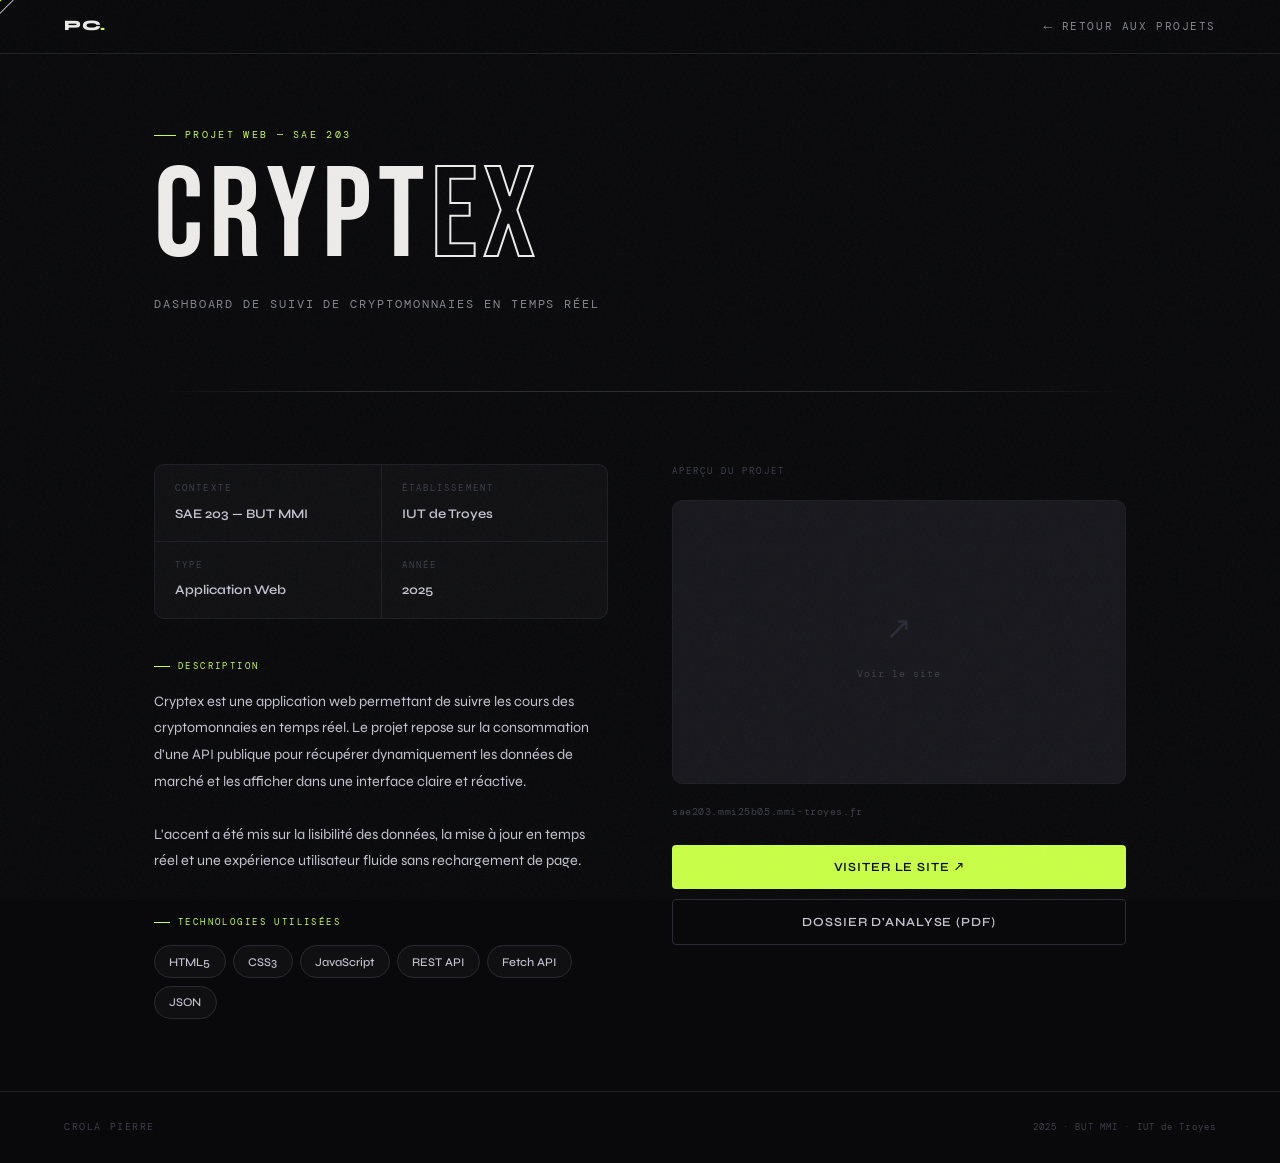
==== projets/cryptex.html @ ce0aba1f "poggers" ====
<!DOCTYPE html>
<html lang="fr">
<head>
  <meta charset="UTF-8">
  <meta name="viewport" content="width=device-width, initial-scale=1.0">
  <title>Cryptex — Crola Pierre</title>
  <link rel="preconnect" href="https://fonts.googleapis.com">
  <link href="https://fonts.googleapis.com/css2?family=Bebas+Neue&family=Syne:wght@400;600;700;800&family=DM+Mono:ital,wght@0,300;0,400;0,500;1,300&family=Instrument+Serif:ital@1&display=swap" rel="stylesheet">
  <style>

    /* ════════════════════════════════════════════════
       TOKENS — identical design system
    ════════════════════════════════════════════════ */
    :root {
      --bg:             #09090b;
      --surface:        #101013;
      --surface-raised: #17171c;
      --border:         #1e1e25;
      --border-bright:  #2a2a34;

      --text-dim:       #3e3e4a;
      --text:           #84848f;
      --text-bright:    #c4c3d0;
      --white:          #edecea;

      --accent:         #c9ff47;
      --accent-soft:    rgba(201,255,71,0.06);
      --accent-glow:    rgba(201,255,71,0.18);
      --accent-border:  rgba(201,255,71,0.3);

      --font-d: 'Syne', system-ui, sans-serif;
      --font-h: 'Bebas Neue', 'Arial Narrow', sans-serif;
      --font-m: 'DM Mono', 'Courier New', monospace;
      --font-s: 'Instrument Serif', Georgia, serif;

      --r: 4px; --rl: 10px;
      --max: 1100px;
      --px: clamp(1.5rem, 5vw, 4rem);
    }

    *, *::before, *::after { box-sizing: border-box; margin: 0; padding: 0; }
    html { scroll-behavior: smooth; }
    * { cursor: none !important; }
    body {
      font-family: var(--font-d); background: var(--bg); color: var(--text);
      line-height: 1.7; -webkit-font-smoothing: antialiased;
      cursor: none; overflow-x: hidden;
    }
    ::-webkit-scrollbar { width: 3px; }
    ::-webkit-scrollbar-track { background: var(--bg); }
    ::-webkit-scrollbar-thumb { background: var(--border-bright); border-radius: 99px; }
    h1, h2, h3 { font-family: var(--font-d); color: var(--white); letter-spacing: -0.03em; line-height: 1; }
    a { color: inherit; text-decoration: none; }

    /* ── CURSOR — rotating diamond ── */
    .cursor {
      position: fixed; width: 20px; height: 20px;
      border: 1.5px solid var(--white);
      pointer-events: none; z-index: 9999;
      transform: translate(-50%,-50%) rotate(45deg);
      transition: width 0.4s cubic-bezier(0.16,1,0.3,1),
                  height 0.4s cubic-bezier(0.16,1,0.3,1),
                  transform 0.45s cubic-bezier(0.16,1,0.3,1),
                  border-color 0.3s;
      mix-blend-mode: difference;
    }
    .cursor.hov {
      width: 32px; height: 32px;
      transform: translate(-50%,-50%) rotate(0deg);
      border-color: var(--accent);
    }
    .cursor-dot {
      position: fixed; width: 3px; height: 3px;
      background: var(--accent);
      pointer-events: none; z-index: 9999;
      transform: translate(-50%,-50%); mix-blend-mode: difference;
    }

    /* ── GRAIN ── */
    .grain {
      position: fixed; inset: 0; pointer-events: none; z-index: 8000; opacity: 0.04;
      background-image: url("data:image/svg+xml,%3Csvg viewBox='0 0 512 512' xmlns='http://www.w3.org/2000/svg'%3E%3Cfilter id='n'%3E%3CfeTurbulence type='fractalNoise' baseFrequency='0.85' numOctaves='4' stitchTiles='stitch'/%3E%3C/filter%3E%3Crect width='100%25' height='100%25' filter='url(%23n)'/%3E%3C/svg%3E");
      background-size: 220px 220px;
    }

    /* ── HEADER ── */
    header {
      position: fixed; inset: 0 0 auto 0; z-index: 500;
      display: flex; align-items: center; justify-content: space-between;
      padding: 0 var(--px); height: 54px;
      background: rgba(9,9,11,0.84); backdrop-filter: blur(20px);
      border-bottom: 1px solid var(--border);
    }
    .logo {
      font-family: var(--font-d); font-weight: 800; font-size: 0.9rem;
      letter-spacing: 0.05em; text-transform: uppercase; color: var(--white);
      transition: color 0.2s;
    }
    .logo span { color: var(--accent); }
    .logo:hover { color: var(--accent); }
    .back {
      display: flex; align-items: center; gap: 0.5rem;
      font-family: var(--font-m); font-size: 0.7rem;
      letter-spacing: 0.14em; text-transform: uppercase;
      color: var(--text); transition: color 0.2s;
    }
    .back::before { content: '←'; font-size: 0.9rem; }
    .back:hover { color: var(--accent); }

    /* ── BUTTONS ── */
    .btn {
      display: inline-flex; align-items: center; gap: 0.4rem;
      padding: 0.72rem 1.4rem; font-family: var(--font-d);
      font-size: 0.78rem; font-weight: 600;
      letter-spacing: 0.07em; text-transform: uppercase;
      border-radius: var(--r); border: none; cursor: none;
      transition: background 0.2s, color 0.2s, transform 0.15s, box-shadow 0.25s;
      width: 100%;
      justify-content: center;
    }
    .btn:active { transform: translateY(1px); }
    .btn-primary { background: var(--accent); color: #09090b; }
    .btn-primary:hover { background: #d8ff62; box-shadow: 0 0 36px var(--accent-glow); }
    .btn-ghost {
      background: transparent; color: var(--text-bright);
      border: 1px solid var(--border-bright);
    }
    .btn-ghost:hover { border-color: var(--accent-border); color: var(--accent); }

    /* ── PAGE WRAPPER ── */
    .page-wrap {
      max-width: var(--max); margin: 0 auto;
      padding: calc(54px + clamp(3.5rem,7vh,6rem)) var(--px) clamp(4rem,8vh,7rem);
    }

    /* ── PAGE HEADER ── */
    .page-header { margin-bottom: clamp(3rem,6vw,5rem); }
    .ph-eyebrow {
      display: inline-flex; align-items: center; gap: 0.55rem;
      font-family: var(--font-m); font-size: 0.6rem;
      letter-spacing: 0.24em; text-transform: uppercase; color: var(--accent);
      margin-bottom: 1rem;
    }
    .ph-eyebrow::before {
      content: ''; display: inline-block; width: 1.4rem; height: 1px; background: var(--accent);
    }
    .page-header h1 {
      font-family: var(--font-h);
      font-size: clamp(3.5rem, 10vw, 8rem); font-weight: 400; line-height: 0.9;
      letter-spacing: 0.05em; margin-bottom: 1.2rem;
    }
    .page-header h1 .outline {
      color: transparent;
      -webkit-text-stroke: 2px var(--white);
    }
    .page-subtitle {
      font-family: var(--font-m); font-size: 0.75rem;
      letter-spacing: 0.16em; text-transform: uppercase; color: var(--text);
    }

    /* ── DIVIDER ── */
    .divider {
      width: 100%; height: 1px;
      background: linear-gradient(to right, transparent 0%, var(--border-bright) 20%, var(--border-bright) 80%, transparent 100%);
      margin-bottom: clamp(3rem,6vw,4.5rem);
    }

    /* ── MAIN GRID ── */
    .proj-layout {
      display: grid; grid-template-columns: 1fr 1fr;
      gap: clamp(3rem,5vw,6rem); align-items: start;
    }

    /* ── LEFT — info ── */
    .info-side { display: flex; flex-direction: column; gap: 2.5rem; }
    .info-block { display: flex; flex-direction: column; gap: 0.9rem; }
    .info-block-lbl {
      font-family: var(--font-m); font-size: 0.58rem;
      letter-spacing: 0.26em; text-transform: uppercase; color: var(--accent);
      display: flex; align-items: center; gap: 0.5rem;
    }
    .info-block-lbl::before { content: ''; width: 1rem; height: 1px; background: var(--accent); }
    .info-block p {
      font-size: 0.9rem; color: var(--text-bright); line-height: 1.85;
    }
    .info-block p + p { margin-top: 0.75rem; }

    .tech-list { display: flex; flex-wrap: wrap; gap: 0.45rem; }
    .tech-pill {
      padding: 0.35rem 0.9rem; background: var(--surface);
      border: 1px solid var(--border-bright); border-radius: 99px;
      font-size: 0.74rem; font-weight: 500; color: var(--text-bright);
      transition: border-color 0.2s, color 0.2s, background 0.2s;
    }
    .tech-pill:hover { border-color: var(--accent-border); color: var(--accent); background: var(--accent-soft); }

    /* metadata row */
    .meta-row {
      display: grid; grid-template-columns: 1fr 1fr;
      gap: 1px; background: var(--border);
      border: 1px solid var(--border); border-radius: var(--rl); overflow: hidden;
    }
    .meta-item {
      background: var(--surface); padding: 1rem 1.25rem;
      display: flex; flex-direction: column; gap: 0.4rem;
    }
    .meta-item .m-lbl {
      font-family: var(--font-m); font-size: 0.55rem;
      letter-spacing: 0.24em; text-transform: uppercase; color: var(--text-dim);
    }
    .meta-item .m-val {
      font-size: 0.82rem; font-weight: 600; color: var(--text-bright);
    }

    /* ── RIGHT — preview ── */
    .preview-side {
      display: flex; flex-direction: column; gap: 1.25rem;
      position: sticky; top: 5rem;
    }
    .preview-lbl {
      font-family: var(--font-m); font-size: 0.58rem;
      letter-spacing: 0.22em; text-transform: uppercase; color: var(--text-dim);
    }
    .preview-frame {
      display: block; width: 100%; aspect-ratio: 16/10;
      background: var(--surface-raised);
      border: 1px solid var(--border); border-radius: var(--rl);
      overflow: hidden; position: relative;
      transition: border-color 0.3s, box-shadow 0.3s, transform 0.3s;
    }
    .preview-frame:hover {
      border-color: var(--accent-border);
      box-shadow: 0 20px 60px rgba(0,0,0,0.6), 0 0 0 1px var(--accent-border);
      transform: translateY(-4px);
    }
    .preview-frame img { width: 100%; height: 100%; object-fit: cover; display: block; }
    .preview-inner {
      width: 100%; height: 100%;
      display: flex; flex-direction: column;
      align-items: center; justify-content: center; gap: 0.6rem;
      font-family: var(--font-m); font-size: 0.65rem; letter-spacing: 0.1em;
      color: var(--text-dim);
    }
    .preview-inner .pi-icon {
      font-size: 2rem; color: var(--border-bright);
      transition: color 0.2s, transform 0.3s;
    }
    .preview-frame:hover .preview-inner .pi-icon {
      color: var(--accent); transform: translate(3px,-3px);
    }
    .preview-frame:hover .preview-inner { color: var(--accent); }

    .preview-url {
      font-family: var(--font-m); font-size: 0.6rem; letter-spacing: 0.06em;
      color: var(--text-dim); overflow: hidden; text-overflow: ellipsis; white-space: nowrap;
    }
    .preview-actions { display: flex; flex-direction: column; gap: 0.6rem; margin-top: 0.3rem; }

    /* ── REVEAL ── */
    .reveal {
      opacity: 0; transform: translateY(22px);
      transition: opacity 0.85s cubic-bezier(0.16,1,0.3,1),
                  transform 0.85s cubic-bezier(0.16,1,0.3,1);
    }
    .reveal.in { opacity: 1; transform: none; }
    .d1 { transition-delay: 0.1s; }
    .d2 { transition-delay: 0.22s; }
    .d3 { transition-delay: 0.36s; }

    /* ── FOOTER ── */
    footer {
      border-top: 1px solid var(--border);
      padding: 1.7rem var(--px);
      display: flex; justify-content: space-between; align-items: center;
    }
    .ft-name {
      font-family: var(--font-m); font-size: 0.62rem;
      letter-spacing: 0.16em; text-transform: uppercase; color: var(--text-dim);
    }
    .ft-r { font-family: var(--font-m); font-size: 0.58rem; letter-spacing: 0.12em; color: var(--text-dim); }

    /* ── RESPONSIVE ── */
    @media (max-width: 740px) {
      .proj-layout { grid-template-columns: 1fr; }
      .preview-side { position: static; }
      .page-header h1 { font-size: clamp(3rem,14vw,5rem); }
      .page-header h1 .outline { -webkit-text-stroke-width: 1.5px; }
      .meta-row { grid-template-columns: 1fr 1fr; }
    }

    /* ── PAGE TRANSITION strips ── */
    #page-transition {
      position: fixed; inset: 0; z-index: 9500;
      pointer-events: none; display: flex; flex-direction: column;
    }
    .pt-strip { flex: 1; background: #111114; transform: translateX(102%); will-change: transform; }
    .pt-strip.from-left { transform: translateX(-102%); }
    .pt-strip.exit { transition: transform 0.42s cubic-bezier(0.76,0,0.24,1); transform: translateX(0%) !important; }
    .pt-strip.enter { transform: translateX(0%) !important; }
    .pt-strip.enter.go-right { transition: transform 0.48s cubic-bezier(0.76,0,0.24,1); transform: translateX(102%) !important; }
    .pt-strip.enter.go-left  { transition: transform 0.48s cubic-bezier(0.76,0,0.24,1); transform: translateX(-102%) !important; }

  </style>
</head>
<body>

  <div class="cursor" id="cursor"></div>
  <div class="cursor-dot" id="cdot"></div>
  <div class="grain" aria-hidden="true"></div>
  <div id="page-transition"></div>

  <!-- ══ HEADER ══ -->
  <header>
    <a href="../index.html" class="logo">PC<span>.</span></a>
    <a href="../index.html#projects" class="back">Retour aux projets</a>
  </header>

  <!-- ══ CONTENT ══ -->
  <div class="page-wrap">

    <!-- page header -->
    <div class="page-header">
      <p class="ph-eyebrow reveal">Projet Web — SAE 203</p>
      <h1 class="reveal d1">
        Crypt<span class="outline">ex</span>
      </h1>
      <p class="page-subtitle reveal d2">Dashboard de suivi de cryptomonnaies en temps réel</p>
    </div>

    <div class="divider reveal"></div>

    <!-- main grid -->
    <div class="proj-layout">

      <!-- LEFT — info -->
      <div class="info-side">

        <div class="meta-row reveal">
          <div class="meta-item">
            <span class="m-lbl">Contexte</span>
            <span class="m-val">SAE 203 — BUT MMI</span>
          </div>
          <div class="meta-item">
            <span class="m-lbl">Établissement</span>
            <span class="m-val">IUT de Troyes</span>
          </div>
          <div class="meta-item">
            <span class="m-lbl">Type</span>
            <span class="m-val">Application Web</span>
          </div>
          <div class="meta-item">
            <span class="m-lbl">Année</span>
            <span class="m-val">2025</span>
          </div>
        </div>

        <div class="info-block reveal d1">
          <span class="info-block-lbl">Description</span>
          <p>
            Cryptex est une application web permettant de suivre les cours des cryptomonnaies en temps réel.
            Le projet repose sur la consommation d'une API publique pour récupérer dynamiquement les données
            de marché et les afficher dans une interface claire et réactive.
          </p>
          <p>
            L'accent a été mis sur la lisibilité des données, la mise à jour en temps réel
            et une expérience utilisateur fluide sans rechargement de page.
          </p>
        </div>

        <div class="info-block reveal d2">
          <span class="info-block-lbl">Technologies utilisées</span>
          <div class="tech-list">
            <span class="tech-pill">HTML5</span>
            <span class="tech-pill">CSS3</span>
            <span class="tech-pill">JavaScript</span>
            <span class="tech-pill">REST API</span>
            <span class="tech-pill">Fetch API</span>
            <span class="tech-pill">JSON</span>
          </div>
        </div>

      </div>

      <!-- RIGHT — preview -->
      <div class="preview-side reveal d1">
        <span class="preview-lbl">Aperçu du projet</span>

        <a href="https://sae203.mmi25b05.mmi-troyes.fr/" target="_blank" rel="noopener" class="preview-frame">
          <!-- Uncomment when screenshot available: -->
          <!-- <img src="../pictures/cryptex-preview.png" alt="Aperçu Cryptex"> -->
          <div class="preview-inner">
            <span class="pi-icon">↗</span>
            <span>Voir le site</span>
          </div>
        </a>

        <span class="preview-url">sae203.mmi25b05.mmi-troyes.fr</span>

        <div class="preview-actions">
          <a href="https://sae203.mmi25b05.mmi-troyes.fr/" target="_blank" rel="noopener" class="btn btn-primary">
            Visiter le site ↗
          </a>
          <a href="dossier_analyse_cryptex (1).pdf.pdf" target="_blank" class="btn btn-ghost">
            Dossier d'analyse (PDF)
          </a>
        </div>
      </div>

    </div>
  </div>

  <!-- ══ FOOTER ══ -->
  <footer>
    <span class="ft-name">Crola Pierre</span>
    <span class="ft-r">2025 · BUT MMI · IUT de Troyes</span>
  </footer>

  <script>
    /* ── PAGE TRANSITION enter ── */
    const transEl = document.getElementById('page-transition');
    const N = 7, STAGGER = 38;
    if (transEl) {
      for (let i = 0; i < N; i++) {
        const s = document.createElement('div');
        s.className = 'pt-strip' + (i % 2 === 0 ? '' : ' from-left');
        transEl.appendChild(s);
      }
    }
    if (transEl && sessionStorage.getItem('pt')) {
      sessionStorage.removeItem('pt');
      const strips = [...transEl.querySelectorAll('.pt-strip')];
      strips.forEach(s => s.classList.add('enter'));
      requestAnimationFrame(() => requestAnimationFrame(() => {
        strips.forEach((s, i) => {
          setTimeout(() => s.classList.add(i % 2 === 0 ? 'go-right' : 'go-left'), i * STAGGER);
        });
      }));
    }

    /* ── CURSOR ── */
    const cur = document.getElementById('cursor');
    const dot = document.getElementById('cdot');
    let mx = 0, my = 0, cx = 0, cy = 0;

    document.addEventListener('mousemove', e => {
      mx = e.clientX; my = e.clientY;
      cur.style.left = mx + 'px';
      cur.style.top  = my + 'px';
      dot.style.left = mx + 'px';
      dot.style.top  = my + 'px';
    });
    document.querySelectorAll('a, button, .tech-pill').forEach(el => {
      el.addEventListener('mouseenter', () => cur.classList.add('hov'));
      el.addEventListener('mouseleave', () => cur.classList.remove('hov'));
    });
    (function loop() {
      cx += (mx - cx) * 0.13;
      cy += (my - cy) * 0.13;
      requestAnimationFrame(loop);
    })();

    /* ── REVEAL ── */
    const obs = new IntersectionObserver(entries => {
      entries.forEach(e => {
        if (e.isIntersecting) { e.target.classList.add('in'); obs.unobserve(e.target); }
      });
    }, { threshold: 0.08 });
    document.querySelectorAll('.reveal').forEach(el => obs.observe(el));
  </script>

</body>
</html>
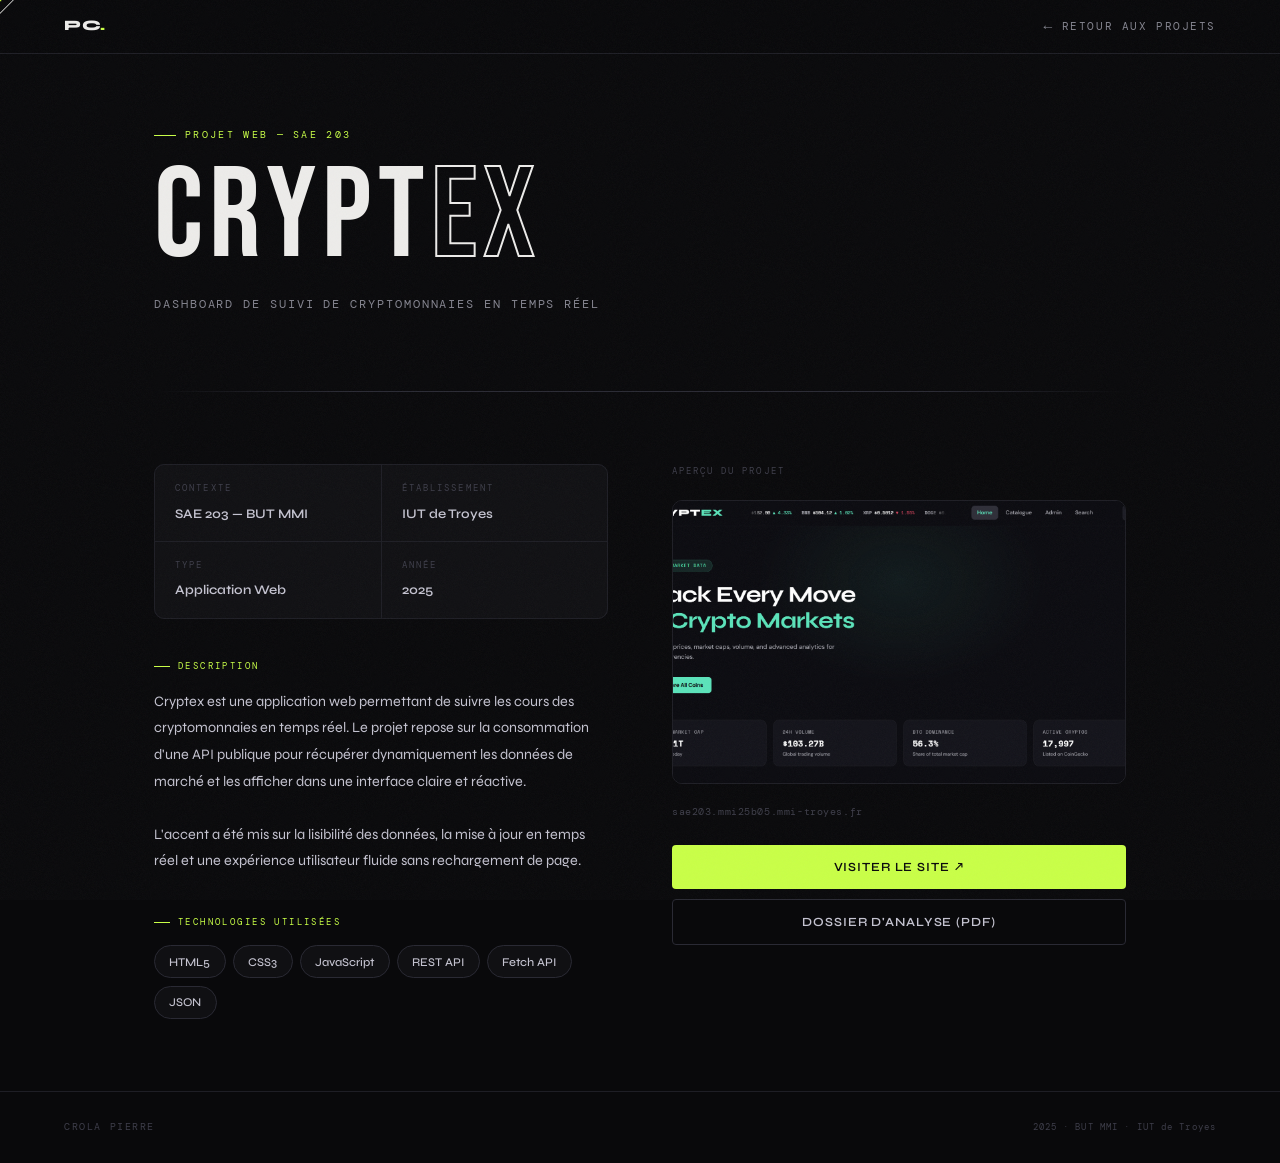
==== commit 25b564b2: ">:D" ====
--- a/projets/cryptex.html
+++ b/projets/cryptex.html
@@ -386,12 +386,7 @@
         <span class="preview-lbl">Aperçu du projet</span>
 
         <a href="https://sae203.mmi25b05.mmi-troyes.fr/" target="_blank" rel="noopener" class="preview-frame">
-          <!-- Uncomment when screenshot available: -->
-          <!-- <img src="../pictures/cryptex-preview.png" alt="Aperçu Cryptex"> -->
-          <div class="preview-inner">
-            <span class="pi-icon">↗</span>
-            <span>Voir le site</span>
-          </div>
+          <img src="../img/cryptex.png" alt="Aperçu Cryptex">
         </a>
 
         <span class="preview-url">sae203.mmi25b05.mmi-troyes.fr</span>
